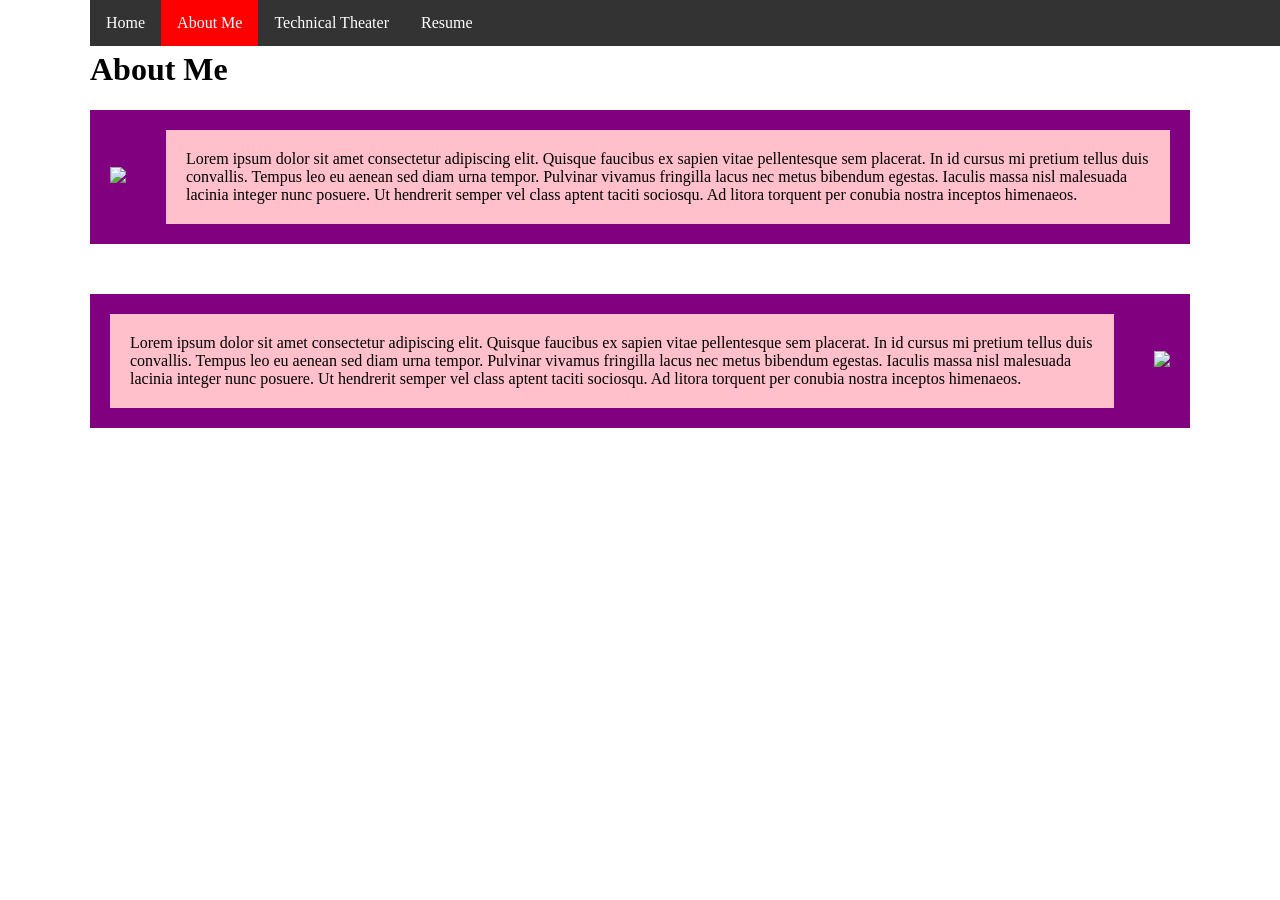
==== aboutme.html @ b0730842 "reumeee" ====
<!DOCTYPE html>
<html>
  <head>
    <meta charset="utf-8" />
    <title>Final Project - About Me</title>
    <link href="style.css" rel="stylesheet" type="text/css" />
    <style>
      /* Styling Only Related To THIS Page */
      .parent-flex {
        display: flex;
        background-color: purple;
        align-items: center;
        justify-content: space-around;
        margin-bottom: 50px;
      }

      .parent-flex img {
        width: 150px;
        padding: 20px;
      }
      .child-flex p {
        background-color: pink;
        padding: 20px;
        margin: 20px;
      }
    </style>
  </head>
  <body>
    <!-- ⬆⬆⬆⬆ Nav Bar -->
    <ul>
      <li><a href="index.html">Home</a></li>
      <li><a class="active" href="aboutme.html">About Me</a></li>
      <li><a href="art.html">Technical Theater</a></li>
      <li><a href="resume.html">Resume</a></li>
      <li style="float: right">
        <a target="_blank" href=""
          ><img
            src="https://www.getfocused.no/wp-content/uploads/2022/09/White-YouTube-Logo-Transparent.png"
            style="width: 25px; margin: -5px"
        /></a>
      </li>
      <li style="float: right">
        <a target="_blank" href=""
          ><img
            src="https://img.icons8.com/win10/512/FFFFFF/instagram-new.png"
            style="width: 25px; margin: -5px"
        /></a>
      </li>
    </ul>

    <!-- ⬇⬇⬇⬇⬇⬇ Main Page Content -->
    <h1>About Me</h1>
    <div class="parent-flex">
      <div class="child-flex">
        <img
          src="images/HeartIcons.jpeg"
        />
      </div>
      <div class="child-flex">
        <p>
          Lorem ipsum dolor sit amet consectetur adipiscing elit. Quisque
          faucibus ex sapien vitae pellentesque sem placerat. In id cursus mi
          pretium tellus duis convallis. Tempus leo eu aenean sed diam urna
          tempor. Pulvinar vivamus fringilla lacus nec metus bibendum egestas.
          Iaculis massa nisl malesuada lacinia integer nunc posuere. Ut
          hendrerit semper vel class aptent taciti sociosqu. Ad litora torquent
          per conubia nostra inceptos himenaeos.
        </p>
      </div>
    </div>
    <div class="parent-flex">
      <div class="child-flex">
        <p>
          Lorem ipsum dolor sit amet consectetur adipiscing elit. Quisque
          faucibus ex sapien vitae pellentesque sem placerat. In id cursus mi
          pretium tellus duis convallis. Tempus leo eu aenean sed diam urna
          tempor. Pulvinar vivamus fringilla lacus nec metus bibendum egestas.
          Iaculis massa nisl malesuada lacinia integer nunc posuere. Ut
          hendrerit semper vel class aptent taciti sociosqu. Ad litora torquent
          per conubia nostra inceptos himenaeos.
        </p>
      </div>
      <div class="child-flex">
        <img
          src="images/VibeyTunes.png"
        />
      </div>
    </div>
  </body>
</html>
---- style.css ----
/* Styling Only Related To ALL Pages */

body {
  padding-top: 30px;
  margin-left: 0px;
  width:1100px;
  margin:auto;
  
}
/* ⬆⬆⬆⬆ Nav Bar Styling 
~~~~~ Taken From: 
https://www.w3schools.com/css/css_navbar_horizontal.asp */
ul {
  list-style-type: none;
  margin: 0;
  padding: 0;
  overflow: hidden;
  background-color: #333333;
  position: fixed;
  top: 0;
  width: 100%;
  z-index: 999;
}

li {
  float: left;
}

li a {
  display: block;
  color: white;
  text-align: center;
  padding: 14px 16px;
  text-decoration: none;
}

li a:hover:not(.active) {
  background-color: orange;
}

.active {
  background-color: red;
}

h1 {
  width: 100%;
}

img {

}
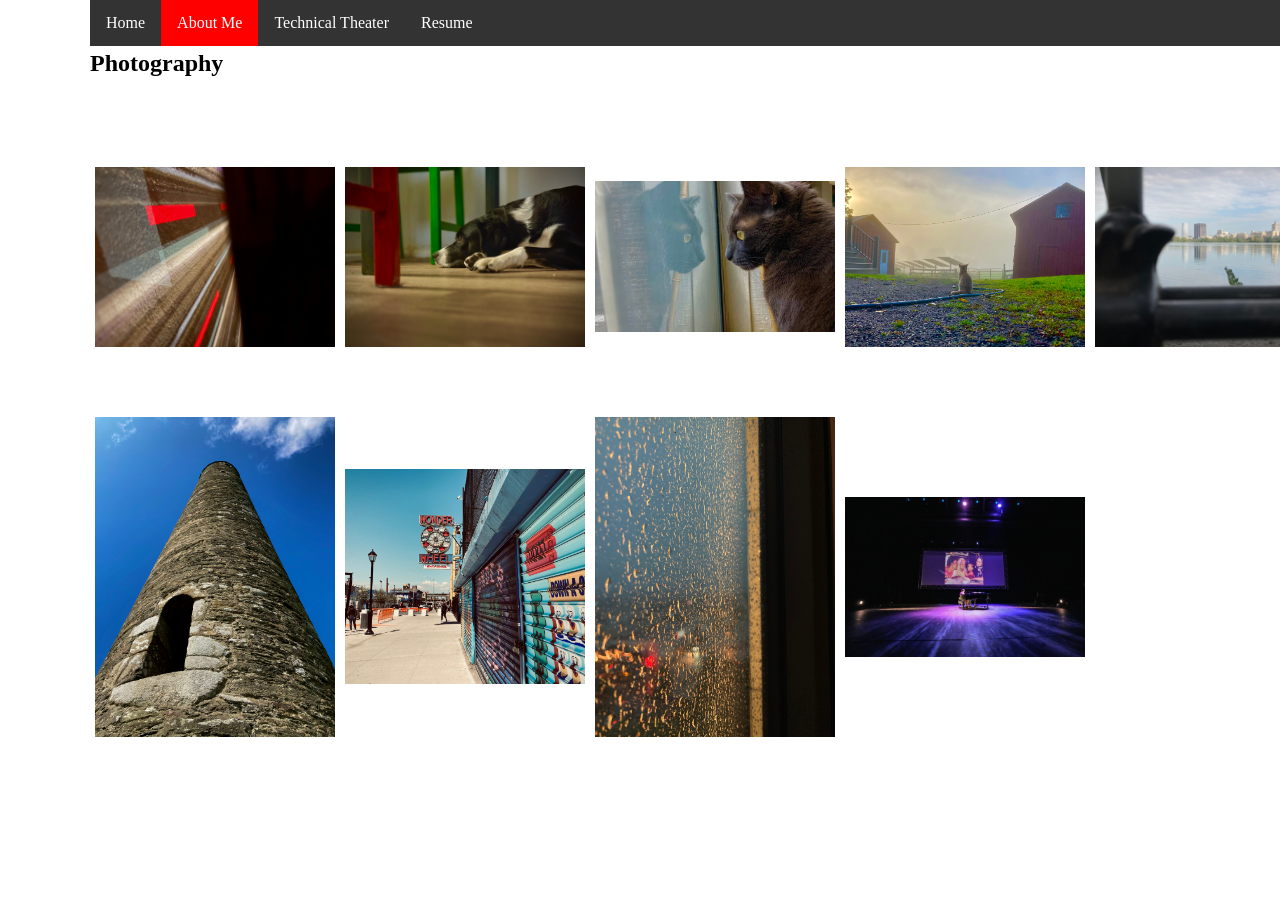
==== commit d8015861: "library" ====
--- a/aboutme.html
+++ b/aboutme.html
@@ -9,20 +9,87 @@
       .parent-flex {
         display: flex;
         background-color: purple;
-        align-items: center;
         justify-content: space-around;
-        margin-bottom: 50px;
+        padding: 10px;
+        margin-bottom: 20px;
       }
 
-      .parent-flex img {
-        width: 150px;
-        padding: 20px;
+      img {
+       width:240px;
+        object-fit: contain;
+        margin-left:5px;
+        margin-right:5px;
       }
-      .child-flex p {
-        background-color: pink;
-        padding: 20px;
-        margin: 20px;
+
+      .line{
+        display:flex;
+        align-items:center;
       }
+
+      .Rs1 {
+        display:flex;
+      }
+      .Rs2 {
+        display:flex;
+      }
+      .Rs3 {
+        display:flex;
+      }
+      .photos{
+        display:flex;
+        max-width:500px
+      }
+      .c1{
+        display:flex;
+      }
+      .c2{
+        display:flex;
+      }
+      .c3{
+        display:flex;
+      }
+      
+  .zoom1, 
+  .zoom2, 
+  .zoom3, 
+  .zoom4, 
+  .zoom5,
+  .zoom6,
+  .zoom7,
+  .zoom8,
+  .zoom9,
+  .zoom10,
+  .zoom11,
+  .zoom12,{
+  width:240px;
+  object-fit: contain;
+  margin-left:7px;
+  margin-right:7px;
+  transition: transform .2s; /* Animation */
+  transition-property:background-color .2s;
+  transition-property: margin-top .2s;
+  height: 200px;
+}
+
+.zoom1:hover, 
+.zoom2:hover,
+.zoom3:hover,
+.zoom4:hover, 
+.zoom5:hover, 
+.zoom6:hover, 
+.zoom7:hover, 
+.zoom8:hover, 
+.zoom9:hover, 
+.zoom10:hover, 
+.zoom11:hover, 
+.zoom12:hover{
+  transform: scale(2.0);
+  background-color:rgb(154, 155, 157);
+  padding:5px;
+  margin-top:70px;
+}
+
+      
     </style>
   </head>
   <body>
@@ -49,42 +116,51 @@
     </ul>
 
     <!-- ⬇⬇⬇⬇⬇⬇ Main Page Content -->
-    <h1>About Me</h1>
-    <div class="parent-flex">
-      <div class="child-flex">
-        <img
-          src="images/HeartIcons.jpeg"
-        />
+    <h2>Photography</h2>
+    <div class = "photos">
+
+      <div class = "info zoom1 c1">
+        <img src = "images/photos/IMG_1394.jpeg">
       </div>
-      <div class="child-flex">
-        <p>
-          Lorem ipsum dolor sit amet consectetur adipiscing elit. Quisque
-          faucibus ex sapien vitae pellentesque sem placerat. In id cursus mi
-          pretium tellus duis convallis. Tempus leo eu aenean sed diam urna
-          tempor. Pulvinar vivamus fringilla lacus nec metus bibendum egestas.
-          Iaculis massa nisl malesuada lacinia integer nunc posuere. Ut
-          hendrerit semper vel class aptent taciti sociosqu. Ad litora torquent
-          per conubia nostra inceptos himenaeos.
-        </p>
+      <div class = "info zoom2 c2">
+        <img src = "images/photos/IMG_1512.jpeg">
+      </div>
+      <div class = "info zoom3 c3">
+        <img src = "images/photos/IMG_2521.jpeg">
+      </div>
+      <div class = "info zoom4 c1">
+        <img src = "images/photos/IMG_3055.jpeg">
+      </div>
+    
+    
+      <div class = "info zoom5 c2">
+        <img src = "images/photos/IMG_3250.jpeg">
+      </div>
+      <div class = "info zoom6 c3">
+        <img src = "images/photos/IMG_3583.jpeg">
+      </div>
+      <div class = "info zoom7 c1">
+        <img src = "images/photos/IMG_3586.jpeg">
+      </div>
+      <div class = "info zoom8 c2">
+        <img src = "images/photos/IMG_3940.jpeg">
       </div>
     </div>
-    <div class="parent-flex">
-      <div class="child-flex">
-        <p>
-          Lorem ipsum dolor sit amet consectetur adipiscing elit. Quisque
-          faucibus ex sapien vitae pellentesque sem placerat. In id cursus mi
-          pretium tellus duis convallis. Tempus leo eu aenean sed diam urna
-          tempor. Pulvinar vivamus fringilla lacus nec metus bibendum egestas.
-          Iaculis massa nisl malesuada lacinia integer nunc posuere. Ut
-          hendrerit semper vel class aptent taciti sociosqu. Ad litora torquent
-          per conubia nostra inceptos himenaeos.
-        </p>
+    <div class = "Rs3">
+      <div class = "info zoom9 c3">
+        <img src = "images/photos/IMG_4730.jpeg">
       </div>
-      <div class="child-flex">
-        <img
-          src="images/VibeyTunes.png"
-        />
+      <div class = "info zoom10 c1">
+        <img src = "images/photos/IMG_5891.jpeg">
+      </div>
+       <div class = "info zoom11 c2">
+        <img src = "images/photos/IMG_6287.jpeg">
+      </div>
+      <div class = "info zoom12 c3">
+        <img src = "images/WS200763.jpg">
       </div>
     </div>
+   </div>
+      
   </body>
 </html>
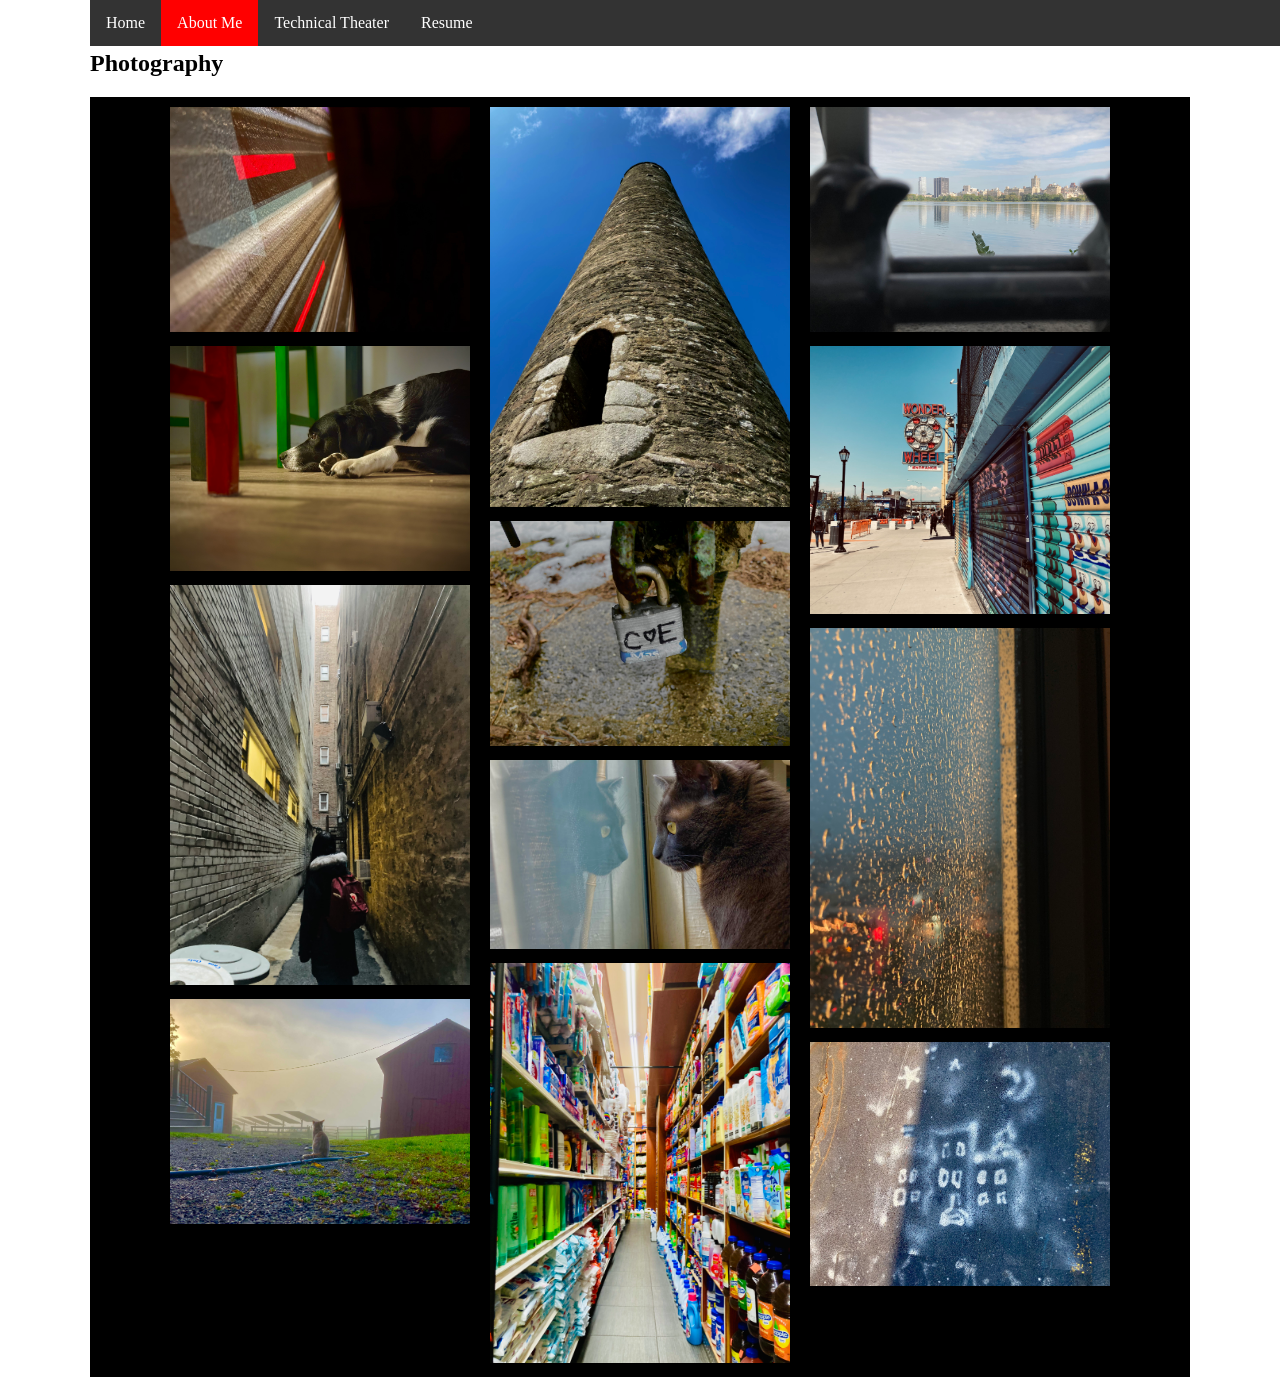
==== commit dcb44c88: "me" ====
--- a/aboutme.html
+++ b/aboutme.html
@@ -6,47 +6,35 @@
     <link href="style.css" rel="stylesheet" type="text/css" />
     <style>
       /* Styling Only Related To THIS Page */
-      .parent-flex {
-        display: flex;
-        background-color: purple;
-        justify-content: space-around;
-        padding: 10px;
-        margin-bottom: 20px;
+      
+      .info {
+        float:left;
+        width:33.33%;
       }
 
-      img {
-       width:240px;
-        object-fit: contain;
-        margin-left:5px;
-        margin-right:5px;
+      img{
+        width:300px;
+        margin:5px;
       }
-
-      .line{
-        display:flex;
-        align-items:center;
+      .photos:after {
+       content: "";
+       display: table;
+       clear: both;
+       }
+      
+      .c1{
+        margin:5px;
       }
-
-      .Rs1 {
-        display:flex;
+      .c2{
+        margin:5px
       }
-      .Rs2 {
-        display:flex;
-      }
-      .Rs3 {
-        display:flex;
+      .c3{
+        margin:5px
       }
       .photos{
         display:flex;
-        max-width:500px
-      }
-      .c1{
-        display:flex;
-      }
-      .c2{
-        display:flex;
-      }
-      .c3{
-        display:flex;
+        background-color:black;
+        justify-content:center;
       }
       
   .zoom1, 
@@ -65,9 +53,9 @@
   object-fit: contain;
   margin-left:7px;
   margin-right:7px;
-  transition: transform .2s; /* Animation */
+  transition: transform .2s; 
   transition-property:background-color .2s;
-  transition-property: margin-top .2s;
+ 
   height: 200px;
 }
 
@@ -83,11 +71,8 @@
 .zoom10:hover, 
 .zoom11:hover, 
 .zoom12:hover{
-  transform: scale(2.0);
-  background-color:rgb(154, 155, 157);
-  padding:5px;
-  margin-top:70px;
-}
+  transform: scale(1.5);
+}*/
 
       
     </style>
@@ -118,49 +103,50 @@
     <!-- ⬇⬇⬇⬇⬇⬇ Main Page Content -->
     <h2>Photography</h2>
     <div class = "photos">
-
-      <div class = "info zoom1 c1">
+<div class = "c1">
+      <div class = "zoom1">
         <img src = "images/photos/IMG_1394.jpeg">
       </div>
-      <div class = "info zoom2 c2">
+      <div class = "zoom2">
         <img src = "images/photos/IMG_1512.jpeg">
       </div>
-      <div class = "info zoom3 c3">
+      <div class = "zoom3">
+        <img src = "images/photos/IMG_3586.jpeg">
+      </div>
+      <div class = "zoom4">
+        <img src = "images/photos/IMG_3055.jpeg">
+      </div>
+    </div>
+    <div class = "c2">
+      <div class = "zoom5">
+        <img src = "images/photos/IMG_4730.jpeg">
+      </div>
+      <div class = "zoom6">
+        <img src = "images/photos/IMG_3583.jpeg">
+      </div>
+      <div class = "zoom7">
         <img src = "images/photos/IMG_2521.jpeg">
       </div>
-      <div class = "info zoom4 c1">
-        <img src = "images/photos/IMG_3055.jpeg">
-      </div>
-    
-    
-      <div class = "info zoom5 c2">
-        <img src = "images/photos/IMG_3250.jpeg">
-      </div>
-      <div class = "info zoom6 c3">
-        <img src = "images/photos/IMG_3583.jpeg">
-      </div>
-      <div class = "info zoom7 c1">
-        <img src = "images/photos/IMG_3586.jpeg">
-      </div>
-      <div class = "info zoom8 c2">
+      <div class = "zoom8">
         <img src = "images/photos/IMG_3940.jpeg">
       </div>
     </div>
-    <div class = "Rs3">
-      <div class = "info zoom9 c3">
-        <img src = "images/photos/IMG_4730.jpeg">
+    <div class = "c3">
+      <div class = "zoom9">
+        <img src = "images/photos/IMG_3250.jpeg">
       </div>
-      <div class = "info zoom10 c1">
+      <div class = "zoom10">
         <img src = "images/photos/IMG_5891.jpeg">
       </div>
-       <div class = "info zoom11 c2">
+       <div class = "zoom11">
         <img src = "images/photos/IMG_6287.jpeg">
       </div>
-      <div class = "info zoom12 c3">
-        <img src = "images/WS200763.jpg">
+      <div class = "zoom12">
+        <img src = "images/photos/IMG_6358.jpeg">
       </div>
     </div>
-   </div>
+    </div>
+   
       
   </body>
 </html>
--- a/style.css
+++ b/style.css
@@ -5,7 +5,6 @@
   margin-left: 0px;
   width:1100px;
   margin:auto;
-  
 }
 /* ⬆⬆⬆⬆ Nav Bar Styling 
 ~~~~~ Taken From: 
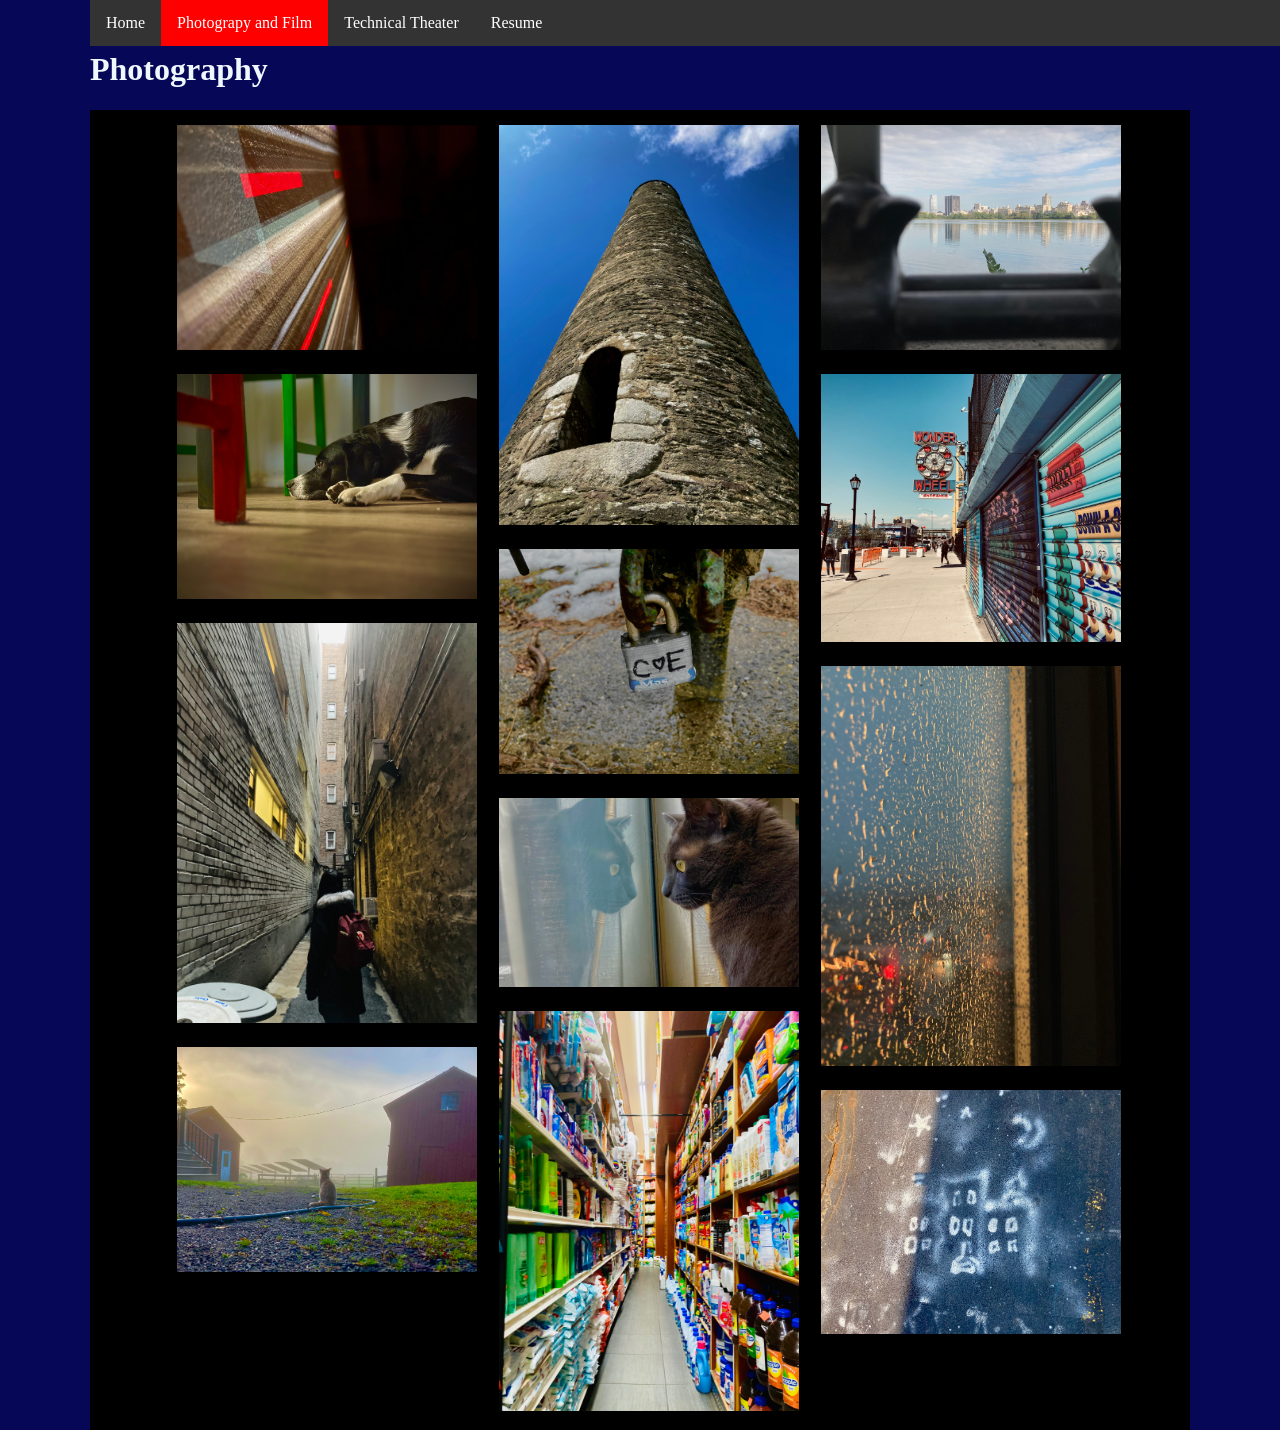
==== commit 51f12c6a: "oshghopbhworhb" ====
--- a/aboutme.html
+++ b/aboutme.html
@@ -14,7 +14,7 @@
 
       img{
         width:300px;
-        margin:5px;
+        margin:10px;
       }
       .photos:after {
        content: "";
@@ -36,6 +36,9 @@
         background-color:black;
         justify-content:center;
       }
+      h1 {
+        color:aliceblue;
+      }
       
   .zoom1, 
   .zoom2, 
@@ -48,15 +51,13 @@
   .zoom9,
   .zoom10,
   .zoom11,
-  .zoom12,{
-  width:240px;
+  .zoom12 {
+  width:300px;
   object-fit: contain;
-  margin-left:7px;
+  margin-left:5px;
   margin-right:7px;
   transition: transform .2s; 
   transition-property:background-color .2s;
- 
-  height: 200px;
 }
 
 .zoom1:hover, 
@@ -81,7 +82,7 @@
     <!-- ⬆⬆⬆⬆ Nav Bar -->
     <ul>
       <li><a href="index.html">Home</a></li>
-      <li><a class="active" href="aboutme.html">About Me</a></li>
+      <li><a class="active" href="aboutme.html">Photograpy and Film</a></li>
       <li><a href="art.html">Technical Theater</a></li>
       <li><a href="resume.html">Resume</a></li>
       <li style="float: right">
@@ -101,7 +102,7 @@
     </ul>
 
     <!-- ⬇⬇⬇⬇⬇⬇ Main Page Content -->
-    <h2>Photography</h2>
+    <h1>Photography</h1>
     <div class = "photos">
 <div class = "c1">
       <div class = "zoom1">
--- a/style.css
+++ b/style.css
@@ -5,6 +5,7 @@
   margin-left: 0px;
   width:1100px;
   margin:auto;
+  background-color:rgb(7, 7, 88);
 }
 /* ⬆⬆⬆⬆ Nav Bar Styling 
 ~~~~~ Taken From: 
@@ -48,3 +49,5 @@
 img {
 
 }
+
+
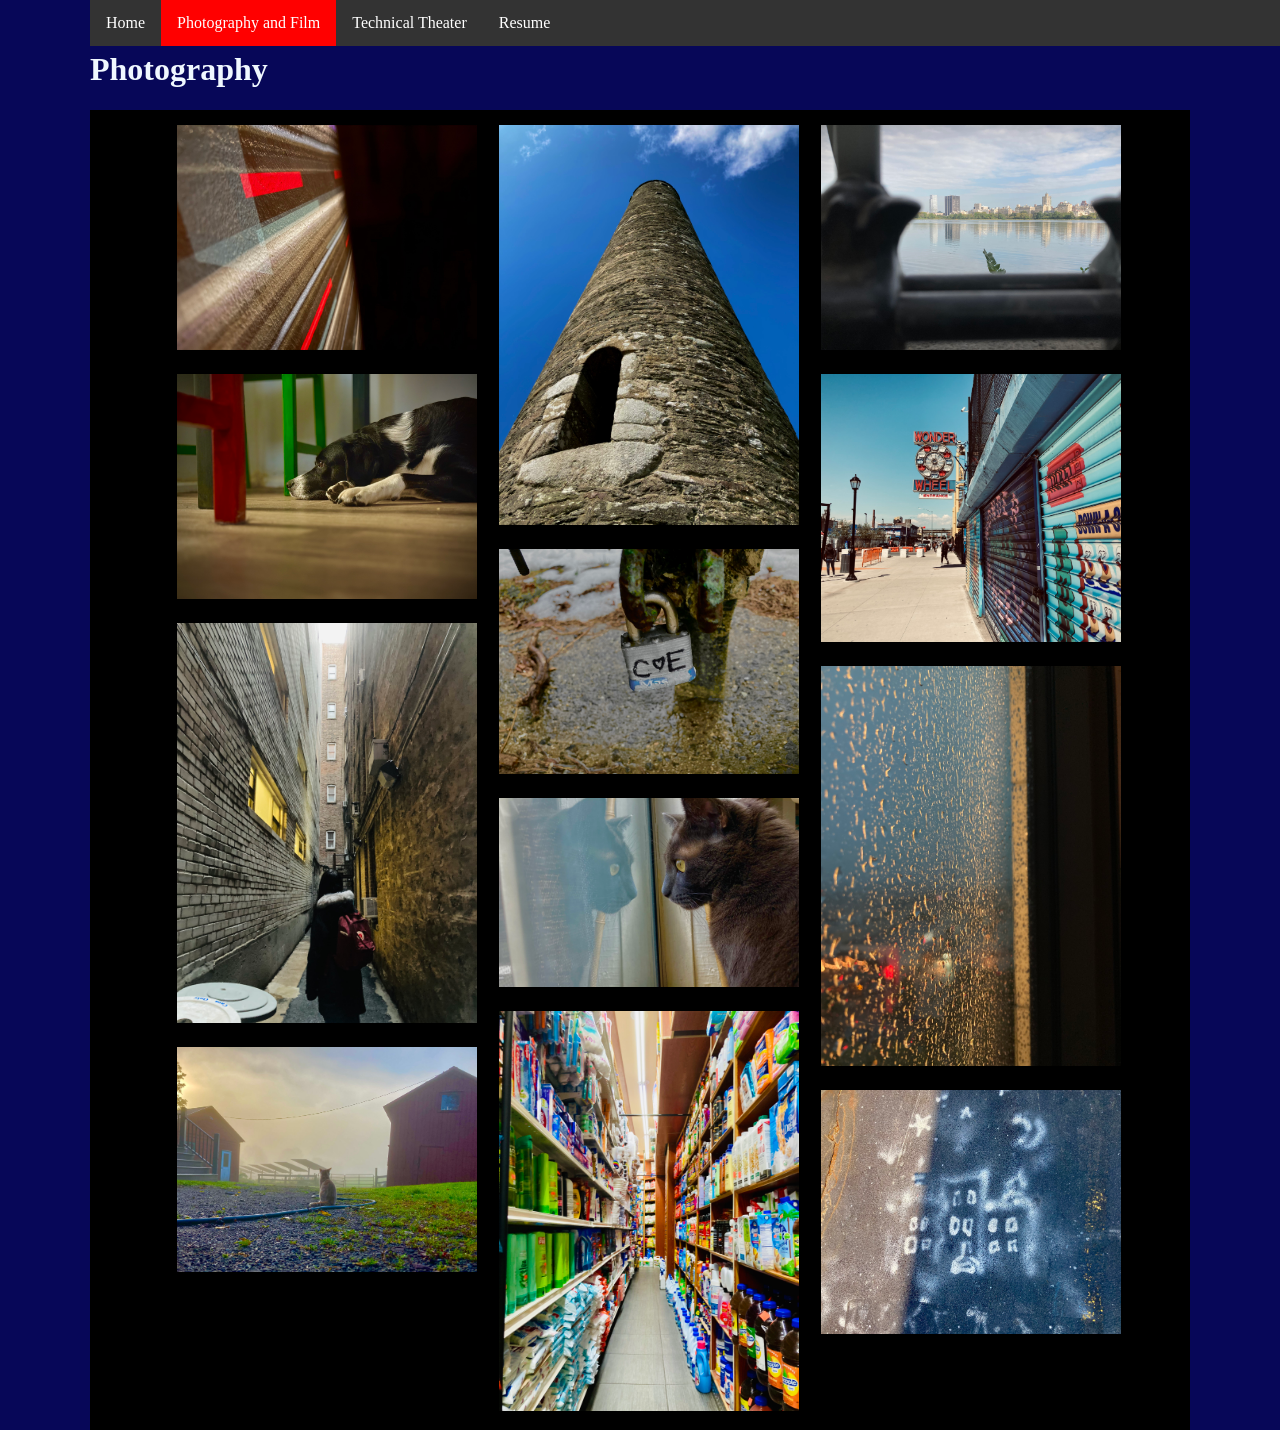
==== commit a82034cb: "resuemrbws" ====
--- a/aboutme.html
+++ b/aboutme.html
@@ -82,7 +82,7 @@
     <!-- ⬆⬆⬆⬆ Nav Bar -->
     <ul>
       <li><a href="index.html">Home</a></li>
-      <li><a class="active" href="aboutme.html">Photograpy and Film</a></li>
+      <li><a class="active" href="aboutme.html">Photography and Film</a></li>
       <li><a href="art.html">Technical Theater</a></li>
       <li><a href="resume.html">Resume</a></li>
       <li style="float: right">
